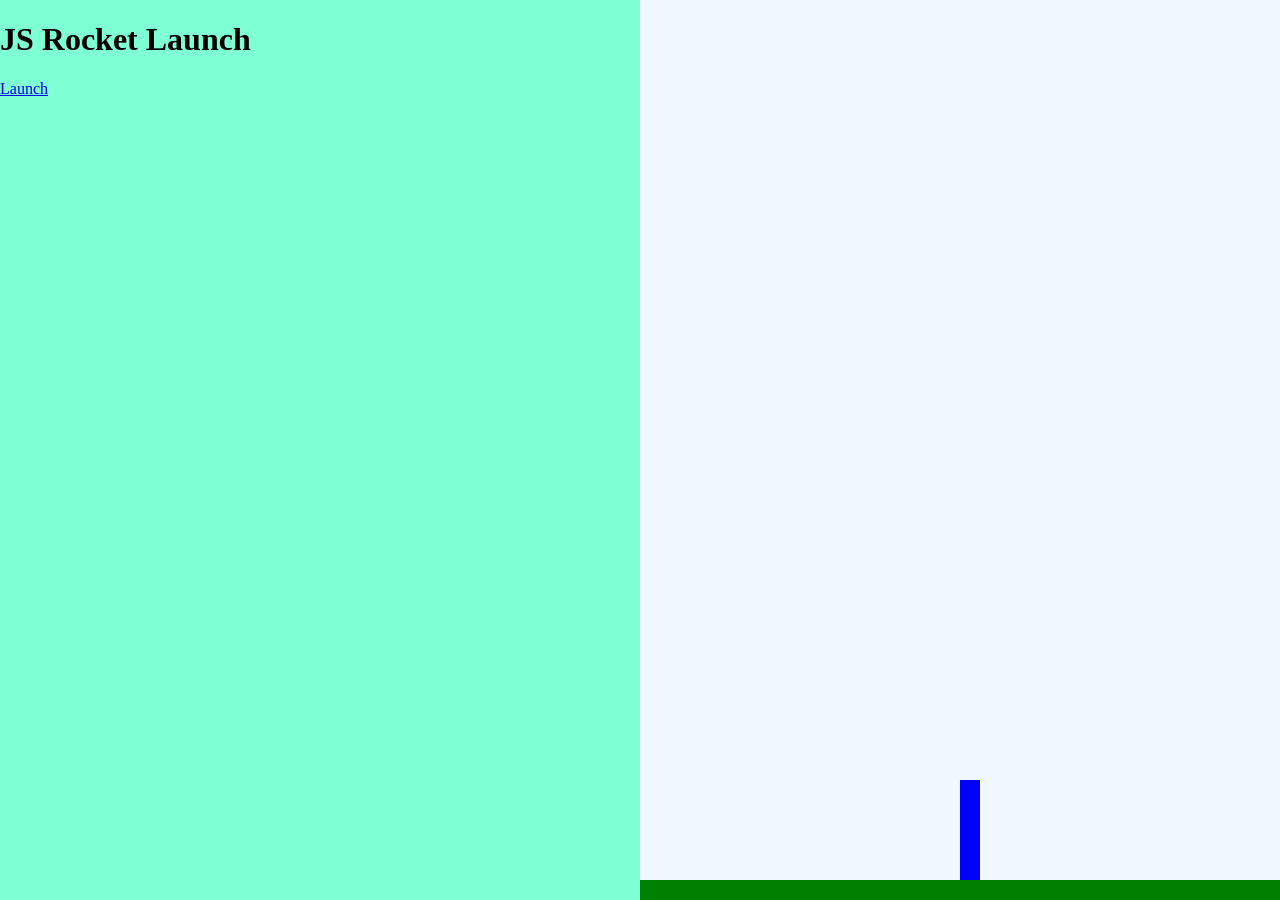
==== rocket.html @ fe5d504d "made rocket and js for it" ====
<!DOCTYPE html>
<html>
<head>
    <title>Rocket Launch sequence</title>
    <link rel="stylesheet" href = "css/rocket.css">
    <script src = "js/rocket.js"></script>
</head>
<body class="body-state1">
    <div class = "left">
        <div class = "state1">
            <h1>JS Rocket Launch</h1>
            <a href = "#" class = "button" onclick = "changeState(2)"> Launch</a>
        </div>
        <div class = "state2">
            <h1 id = "countdown">10</h1>
            <a href = "#" class = "button" onclick = "changeState(1)"> Abort</a>
        </div>
        <div class = "state3">
            <h1>Lift Off</h1>
        </div>
        <div class = "state4">
            <h1>Well done</h1>
            <a href = "#" class = "button" onclick = "changeState(1)">Do it again</a>
        </div>
        <div class = "state5">
            <h1>Oh No</h1>
            <a href = "#" class = "button" onclick = "changeState(1)">Try again</a>
        </div>
    <div class = "right">
        <div class = ground></div>
        <div class = "rocket">
    </div>
</body>
</html>
---- css/rocket.css ----
.left {
    background-color: aquamarine;
    position: fixed;
    width: 50%;
    height: 100%;
    top: 0;
    left: 0;
}

.right {
    background-color: aliceblue;
    position: fixed;
    width: 50%;
    height: 100%;
    top: 0;
    right: 0;

}

.ground {
    background-color: green;
    position: absolute;
    bottom: 0;
    left: 0;
    width: 100%;
    height: 20px;
}
.rocket {
    position: absolute;
    left: 50%;
    bottom: 20px;
    width: 20px;
    height: 100px;
    background-color: blue;
    transition: bottom 10s;
}

body.body-state1 .rocket {
    transition: none;
}

body.body-state3 .rocket,
body.body-state4 .rocket {
    bottom: 1000px
}

.state1 {
    display: none;
}

.state2 {
    display: none;
}

.state3 {
    display: none;
}

.state4 {
    display: none;
}

.state5 {
    display: none;
}

body.body-state1 .state1,
body.body-state2 .state2,
body.body-state3 .state3,
body.body-state4 .state4,
body.body-state5 .state5 {
    display: block;
}

a.button {

}
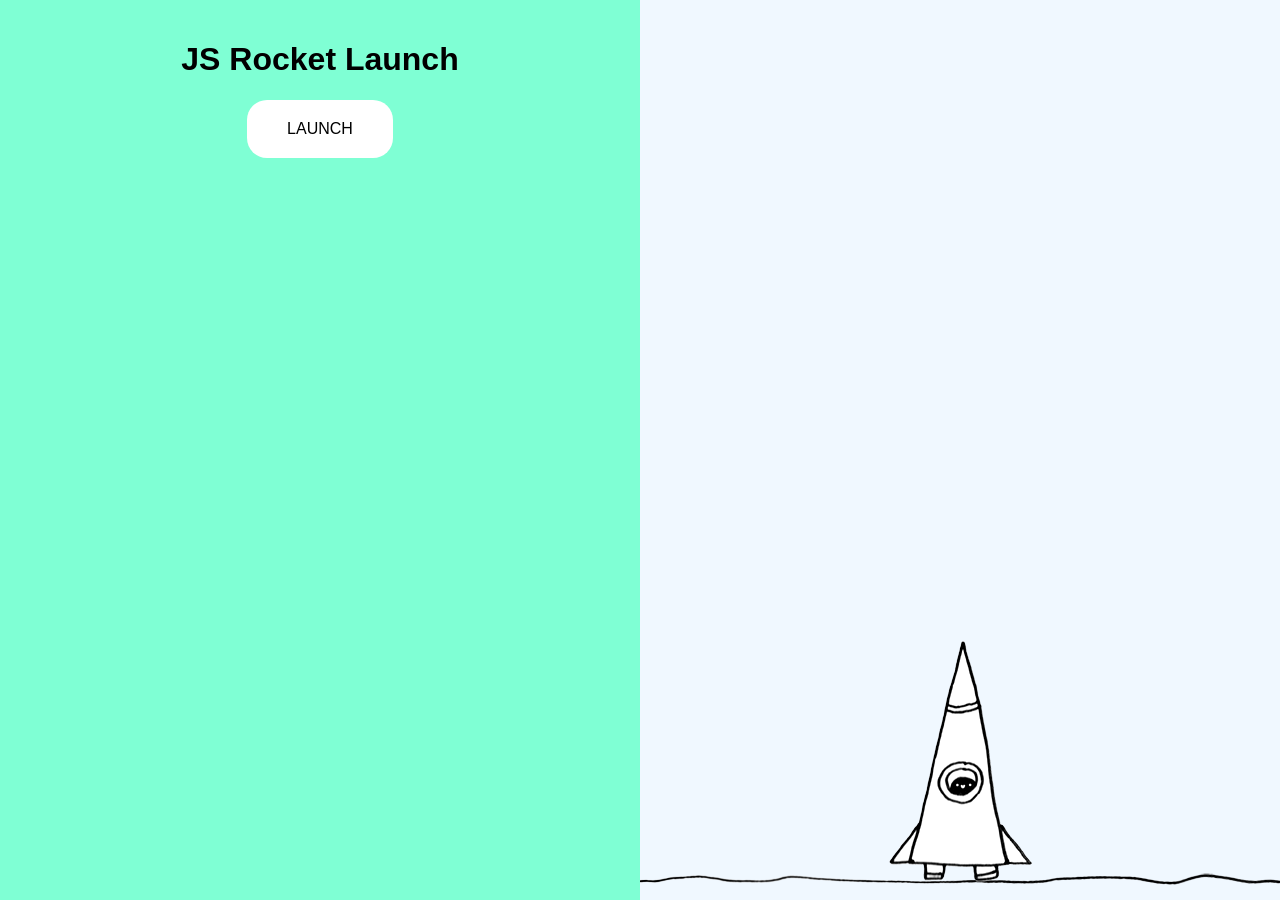
==== commit d7389f64: "finished" ====
--- a/rocket.html
+++ b/rocket.html
@@ -7,28 +7,30 @@
 </head>
 <body class="body-state1">
     <div class = "left">
-        <div class = "state1">
+        <div class = "interface state1">
             <h1>JS Rocket Launch</h1>
             <a href = "#" class = "button" onclick = "changeState(2)"> Launch</a>
         </div>
-        <div class = "state2">
+        <div class = "interface state2">
             <h1 id = "countdown">10</h1>
-            <a href = "#" class = "button" onclick = "changeState(1)"> Abort</a>
+            <a href = "#" class = "abort" onclick = "changeState(1)"> Abort</a>
         </div>
-        <div class = "state3">
+        <div class = "interface state3">
             <h1>Lift Off</h1>
         </div>
-        <div class = "state4">
+        <div class = "interface state4">
             <h1>Well done</h1>
             <a href = "#" class = "button" onclick = "changeState(1)">Do it again</a>
         </div>
-        <div class = "state5">
+        <div class = "interface state5">
             <h1>Oh No</h1>
             <a href = "#" class = "button" onclick = "changeState(1)">Try again</a>
         </div>
     <div class = "right">
         <div class = ground></div>
-        <div class = "rocket">
+        <div class = "rocket"></div>
+        </div class = "nervous show"></div>
+        <div class = "can't wait show"></div>
     </div>
 </body>
 </html>
--- a/css/rocket.css
+++ b/css/rocket.css
@@ -17,26 +17,53 @@
 
 }
 
+body {
+    font-family: 'helvetica', 'arial';
+}
+
+.interface {
+    text-align: center;
+    padding: 20px;
+}
+
 .ground {
-    background-color: green;
+    background: url('../img/ground.png') no-repeat center center;
     position: absolute;
-    bottom: 0;
+    bottom: 12px;
     left: 0;
     width: 100%;
-    height: 20px;
+    height: 15px;
 }
+
 .rocket {
     position: absolute;
     left: 50%;
-    bottom: 20px;
-    width: 20px;
-    height: 100px;
-    background-color: blue;
+    bottom: -13px;
+    width: 143px;
+    height: 272px;
+    margin-left: -71.5px;
+    background: url('../img/rocket-state1.png') no-repeat;
     transition: bottom 10s;
 }
 
 body.body-state1 .rocket {
     transition: none;
+}
+
+body.body-state2 .rocket {
+    background-image: url('../img/rocket-state2.gif');
+}
+
+body.body-state3 .rocket,
+body.body-state4 .rocket {
+    background-image: url('../img/rocket-state3.gif');
+}
+
+body.body-state5 .rocket {
+    background-image: url('../img/boom.png');
+    width: 209px;
+    height: 200px;
+    margin-left: -104.5px;
 }
 
 body.body-state3 .rocket,
@@ -73,5 +100,41 @@
 }
 
 a.button {
+    position: relative;
+    display: inline-block;
+    background-color: white;
+    color: black;
+    padding: 20px 40px;
+    border-radius: 20px;
+    text-transform: uppercase;
+    text-decoration: none;
+    transition: background-color 0.2s;
+}
 
+a.button:hover {
+    background-color: rgb(241, 241, 241);
+    padding: 22px 42px;
+    bottom: 1px;
+    transform: scale(1.05);
+    transition: transform .2s
+}
+
+a.abort {
+    position: relative;
+    display: inline-block;
+    background-color: red;
+    color: white;
+    padding: 20px 40px;
+    border-radius: 20px;
+    text-transform: uppercase;
+    text-decoration: none;
+    transition: background-color 0.2s;
+}
+
+a.abort:hover {
+    background-color: darkred;
+    padding: 22px 42px;
+    bottom: 1px;
+    transform: scale(1.05);
+    transition: transform .2s
 }
